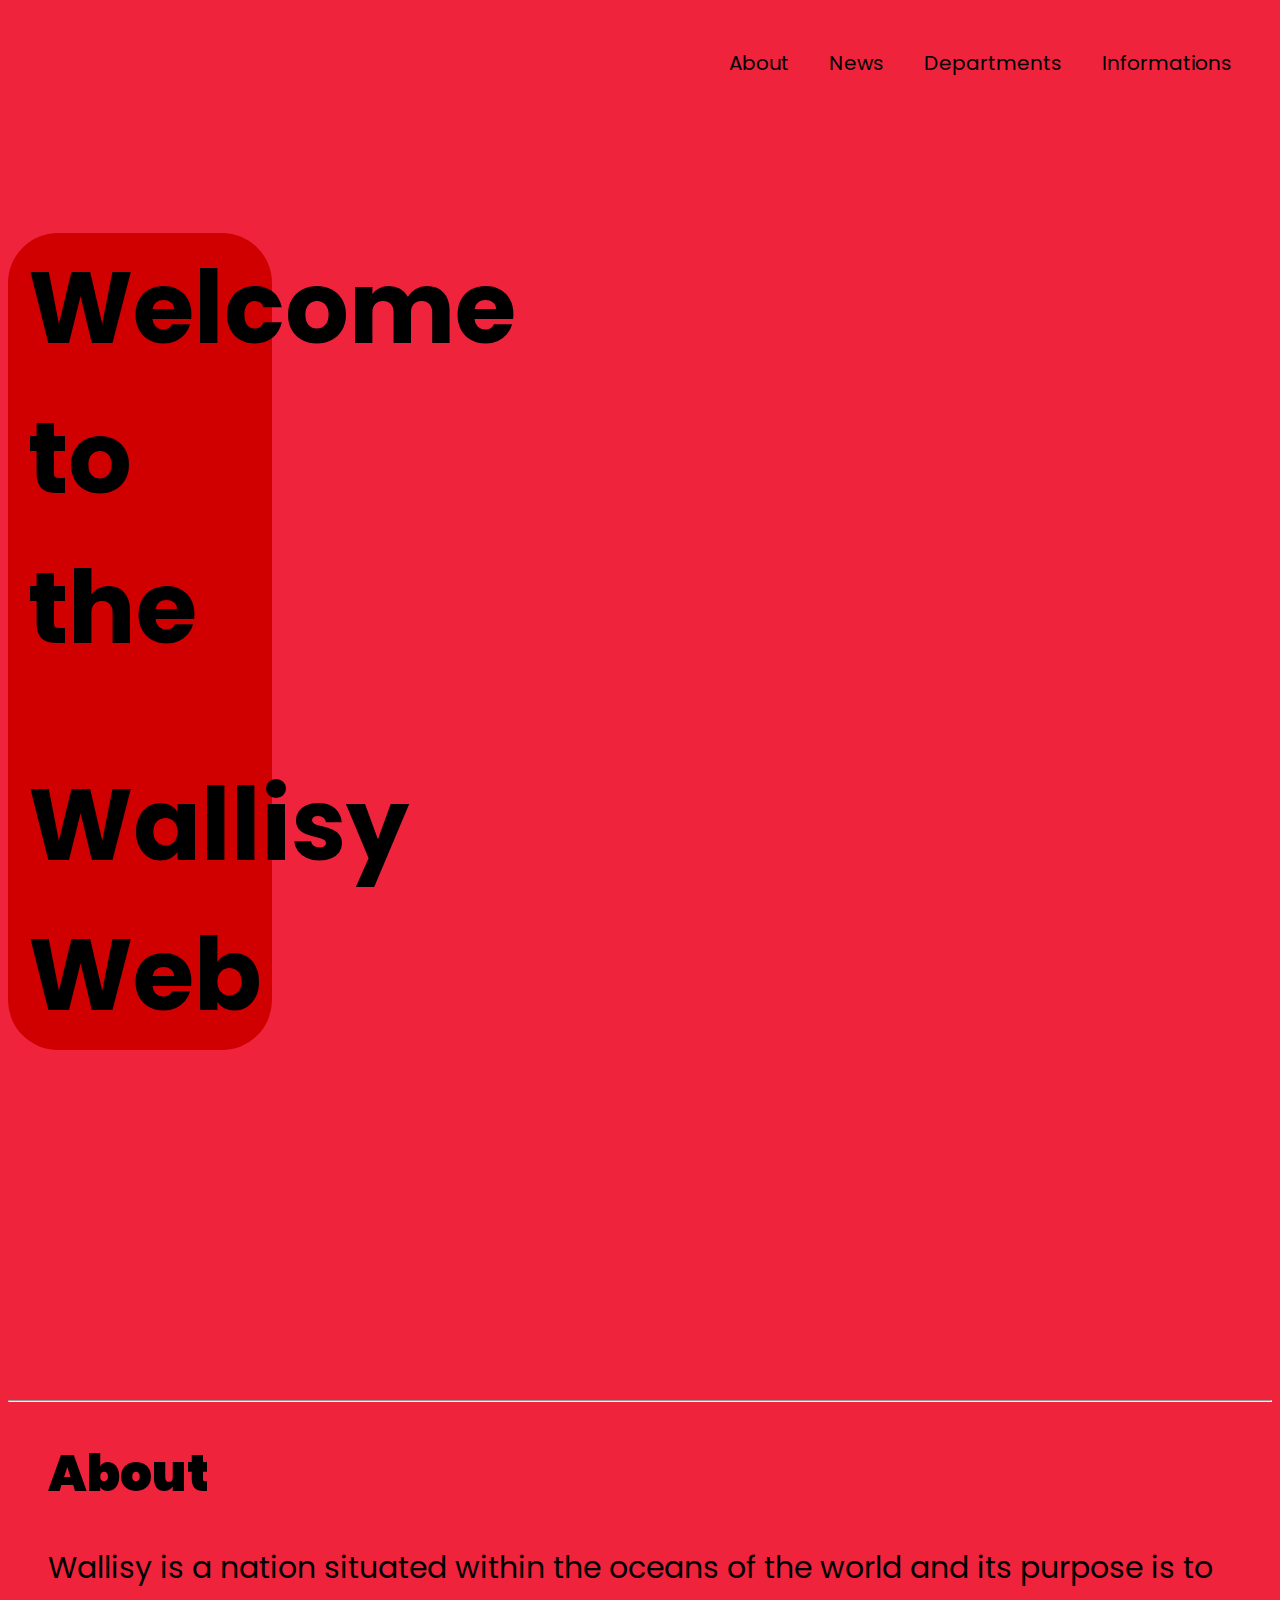
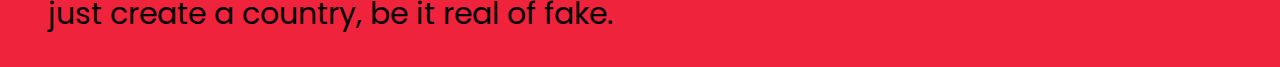
==== home.html @ 729b2ccc "Add files via upload" ====
<!DOCTYPE html>
<html lang="en">
<head>
    <meta charset="UTF-8">
    <meta name="viewport" content="width=device-width, initial-scale=1.0">
    <link rel="stylesheet" href="index-style.css">
    <title>Wallisy Web</title>
    
</head>
<body>
    <div class="topnav">
        <ul>
            <li><a onClick="document.getElementById('about').scrollIntoView();">About</a></li>
            <li><a href="">News</a></li>
            <li><a href="">Departments</a></li>
            <li><a href="">Informations</a></li>
        </ul>
    </div>
    <br>
    <div class="hero-wallisy">
        <h1>Welcome to the</h1>
        <h1>Wallisy Web</h1>
    </div>
    <hr>
    <div class="about" id="about">
        <ul>
            <h1><b>About</b></h1>
            <p style="font-size: 30px;">Wallisy is a nation situated within the oceans of 
            the world and its purpose is to just create a country, 
            be it real of fake.</p>
        </ul>
    </div>
</body>
</html>
---- index-style.css ----
@import url("https://fonts.googleapis.com/css2?family=Poppins:wght@300;400;500;600;700;800;900&display=swap");

body {
    background-color: #ef233c;
    font-family: "Poppins", sans-serif;
}

.topnav ul {
    background-color: transparent;
    list-style-type: none;
    overflow: hidden;
    margin-top: 5px;
}

.topnav ul li {
    font-size: 20px;
    padding-right: 40px;
    float: left;
}

.topnav ul li a {
    text-decoration: none;
    color: black;
    text-align: center;
}

.topnav ul li a:hover {
    text-decoration: none;
    color: rgb(183, 183, 183);
    text-align: center;
    transition: 0.3s;
}

.topnav {
    margin-top: 35px;
    color: black;
    overflow: hidden;
    float: right;
}

li {
    display: list-item;
    text-align: -webkit-match-parent;
    unicode-bidi: isolate;
}

div {
    display: block;
    unicode-bidi: isolate;
}

.hero-wallisy {
    margin-top: 200px;
    font-size: 50px;
    background-color: #d00000;
    margin-right: 1000px;
    border-radius: 50px;
    box-shadow: 20px black;
    box-sizing: border-box;
    margin-bottom: 350px;
}

.hero-wallisy h1 {
    margin-left: 20px;
}

.side-nav {
    background-color: #e5383b;
    float: right;
}

.about h1 {
    font-size: 50px;
}
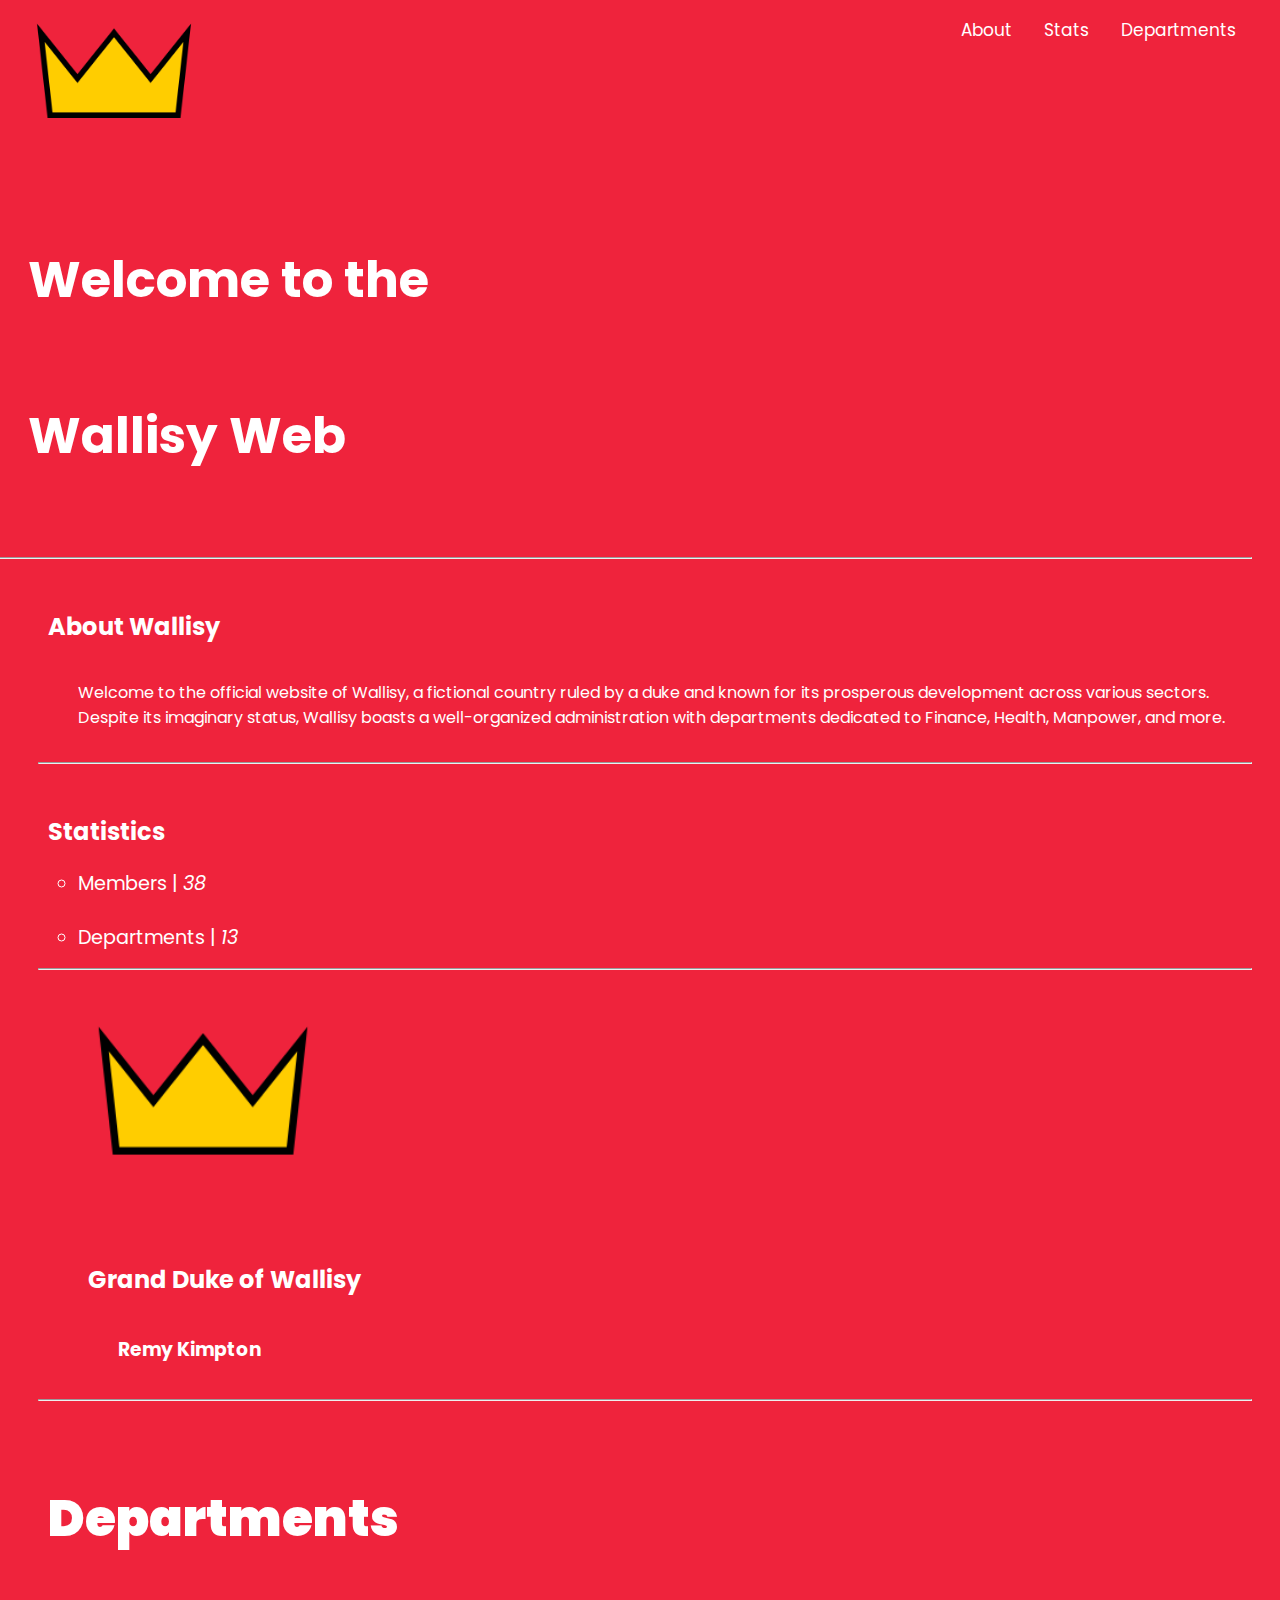
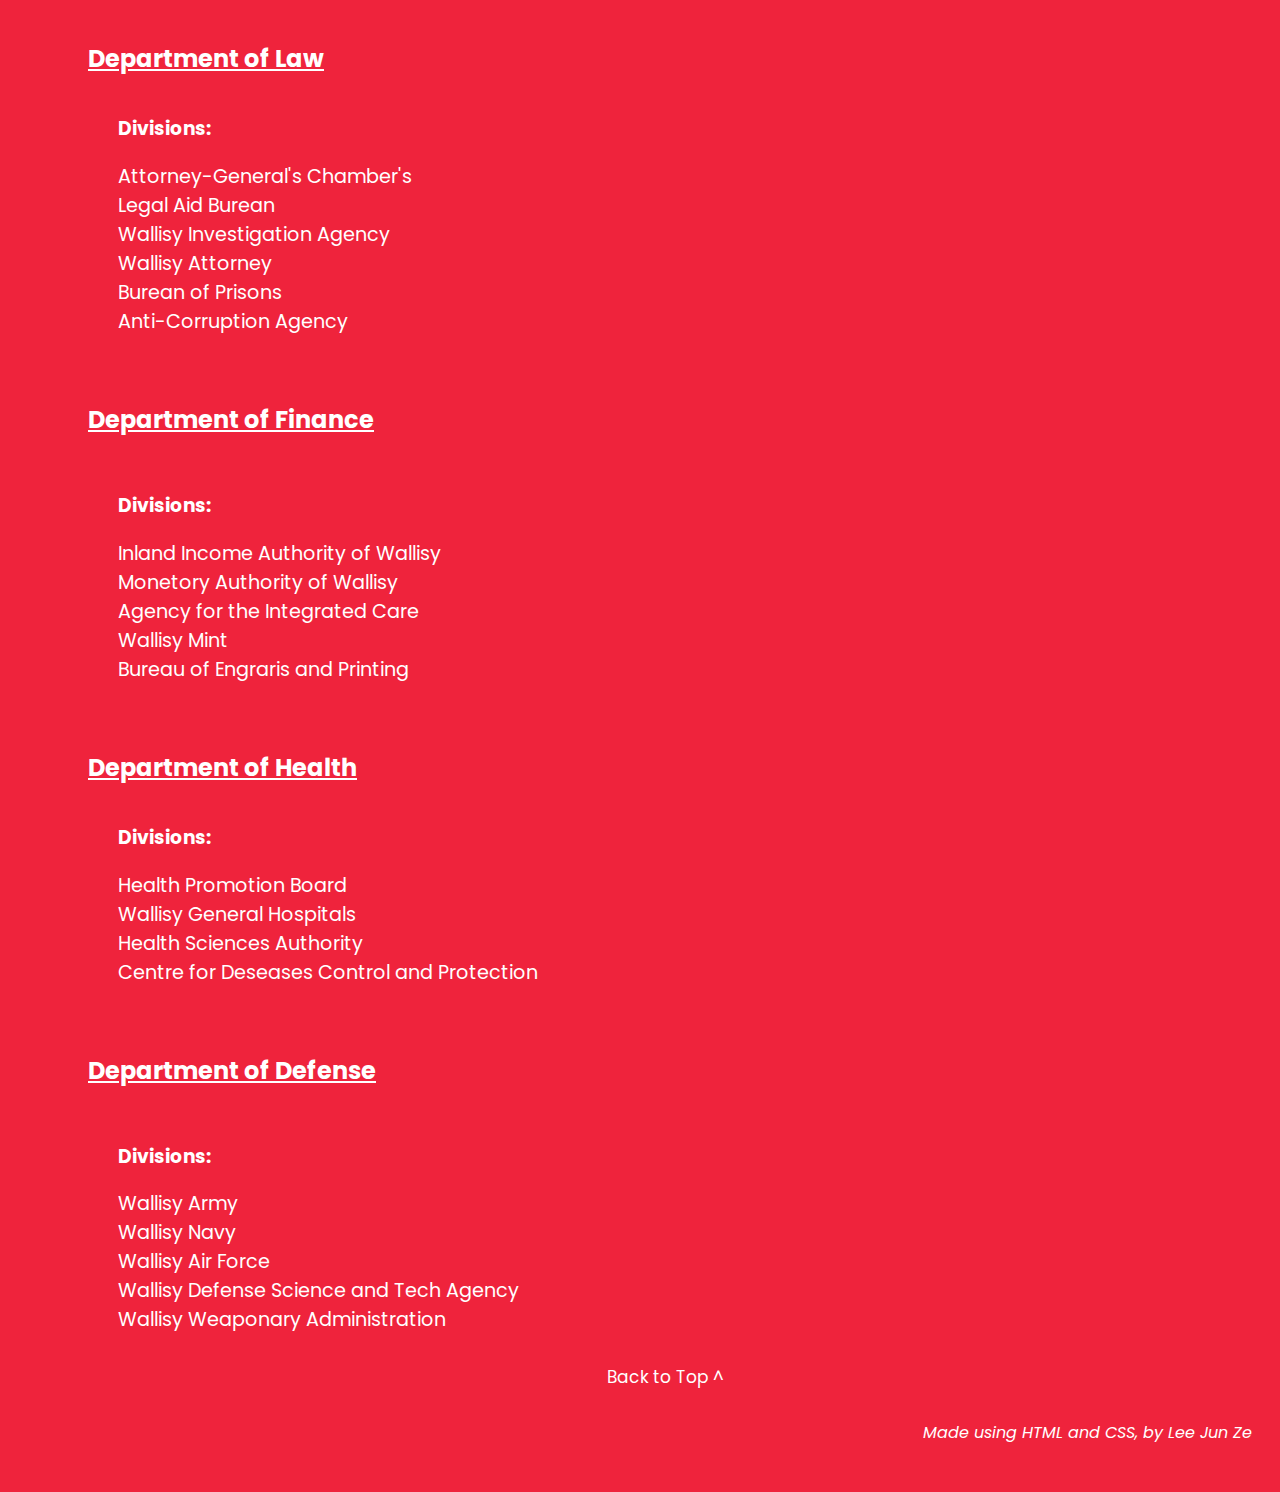
==== commit 03d17dca: "Add files via upload" ====
--- a/home.html
+++ b/home.html
@@ -3,32 +3,148 @@
 <head>
     <meta charset="UTF-8">
     <meta name="viewport" content="width=device-width, initial-scale=1.0">
-    <link rel="stylesheet" href="index-style.css">
-    <title>Wallisy Web</title>
-    
+    <link rel="stylesheet" href="style.css">
+    <link rel="stylesheet" href="creations.html">
+
+    <script src="https://code.jquery.com/jquery-3.3.1.slim.min.js" integrity="sha384-q8i/X+965DzO0rT7abK41JStQIAqVgRVzpbzo5smXKp4YfRvH+8abtTE1Pi6jizo" crossorigin="anonymous"></script>
+    <script src="https://cdn.jsdelivr.net/npm/popper.js@1.14.7/dist/umd/popper.min.js" integrity="sha384-UO2eT0CpHqdSJQ6hJty5KVphtPhzWj9WO1clHTMGa3JDZwrnQq4sF86dIHNDz0W1" crossorigin="anonymous"></script>
+    <script src="https://cdn.jsdelivr.net/npm/bootstrap@4.3.1/dist/js/bootstrap.min.js" integrity="sha384-JjSmVgyd0p3pXB1rRibZUAYoIIy6OrQ6VrjIEaFf/nJGzIxFDsf4x0xIM+B07jRM" crossorigin="anonymous"></script>
+    <script>
+         $(function () {
+             $('[data-toggle="popover"]').popover()
+         })
+    </script>
+    <script>
+         $(function () {
+            $('[data-toggle="tooltip"]').tooltip()
+        })
+    </script>
+
+    <title>Lee Jun Ze</title>
 </head>
 <body>
-    <div class="topnav">
+    <div class="title" id="title">
+        <div class="nav-parent">
+            <div class="topnav">
+                <ul>
+                    <li><a onClick="document.getElementById('about').scrollIntoView();">About</a></li>
+                    <li><a onClick="document.getElementById('stats').scrollIntoView();">Stats</a></li>
+                    <li><a onClick="document.getElementById('departments').scrollIntoView();">Departments</a></li>
+                </ul>
+            </div>
+        </div>
+
+        <br>
+
         <ul>
-            <li><a onClick="document.getElementById('about').scrollIntoView();">About</a></li>
-            <li><a href="">News</a></li>
-            <li><a href="">Departments</a></li>
-            <li><a href="">Informations</a></li>
+            <img src="simple_gold_crown.png" style="width: 20%; padding-left: 15px; padding-bottom: -2000px;" alt="">
+            <h1>Welcome to the</h1>
+            <h1>Wallisy Web</h1>
+        </ul>
+        <br>
+        <hr>
+    </div>
+
+    <!--About-->
+    <div class="about" id="about">
+        <h2>About Wallisy</h2>
+        <ul>
+            <p>Welcome to the official website of Wallisy, 
+                a fictional country ruled by a duke and known 
+                for its prosperous development across various sectors. 
+                Despite its imaginary status, Wallisy boasts a well-organized 
+                administration with departments dedicated to Finance, Health, Manpower, and more.
+            </p>
         </ul>
     </div>
-    <br>
-    <div class="hero-wallisy">
-        <h1>Welcome to the</h1>
-        <h1>Wallisy Web</h1>
-    </div>
     <hr>
-    <div class="about" id="about">
-        <ul>
-            <h1><b>About</b></h1>
-            <p style="font-size: 30px;">Wallisy is a nation situated within the oceans of 
-            the world and its purpose is to just create a country, 
-            be it real of fake.</p>
+
+    <!--Stats-->
+    <div class="stats" id="stats">
+        <h2>Statistics</h2>
+        <ul style="list-style-type:circle;">
+            <li>Members | <i>38</i></li>
+            <br>
+            <li>Departments | <i>13</i></li>
         </ul>
     </div>
+
+    <hr>
+    
+    </div>
+    <div class="departments" id="departments">
+        <ul>
+            <img src="simple_gold_crown.png" style="width: 20%; padding-left: 15px; padding-bottom: -200px;" alt="">
+            <div class="container">
+                <h2>Grand Duke of Wallisy</h2>
+                <ul>
+                    <h3>Remy Kimpton</h3>
+                </ul>
+            </div>
+        </ul>
+        <hr>
+        <h1><b>Departments</b></h1>
+        <div class="dept-column1">
+            <ul>
+                <h2><u>Department of Law</u></h2>
+                <ul>
+                    <h3>Divisions:</h3>
+                    <li>Attorney-General's Chamber's</li>
+                    <li>Legal Aid Burean</li>
+                    <li>Wallisy Investigation Agency</li>
+                    <li>Wallisy Attorney</li>
+                    <li>Burean of Prisons</li>
+                    <li>Anti-Corruption Agency</li>
+                </ul>
+            </ul>
+        </div>
+        <div class="dept-column2"></div>
+            <ul>
+                <h2><u>Department of Finance</u></h2>
+                <ul style="float: left; text-align: left;">
+                    <h3>Divisions:</h3>
+                    <li>Inland Income Authority of Wallisy</li>
+                    <li>Monetory Authority of Wallisy</li>
+                    <li>Agency for the Integrated Care</li>
+                    <li>Wallisy Mint</li>
+                    <li>Bureau of Engraris and Printing</li>
+                </ul>
+            </ul>
+        </div>
+        <div class="dept-column3">
+            <ul>
+                <h2><u>Department of Health</u></h2>
+                <ul>
+                    <h3>Divisions:</h3>
+                    <li>Health Promotion Board</li>
+                    <li>Wallisy General Hospitals</li>
+                    <li>Health Sciences Authority</li>
+                    <li>Centre for Deseases Control and Protection</li>
+                </ul>
+            </ul>
+        </div>
+        <div class="dept-column4">
+            <ul>
+                <h2><u>Department of Defense</u></h2>
+                <ul style="float: left; text-align: left;">
+                    <h3>Divisions:</h3>
+                    <li>Wallisy Army</li>
+                    <li>Wallisy Navy</li>
+                    <li>Wallisy Air Force</li>
+                    <li>Wallisy Defense Science and Tech Agency</li>
+                    <li>Wallisy Weaponary Administration</li>
+                </ul>
+            </ul>
+        </div>
+    </div>
+    </div>
+    <ul class="back-to-top">
+        <li><a onClick="document.getElementById('title').scrollIntoView();">Back to Top ^</a></li>
+    </ul>
+
+    <div class="footer">
+        <p><i>Made using HTML and CSS, by Lee Jun Ze</i></p>
+    </div>
+
 </body>
 </html>--- a/style.css
+++ b/style.css
@@ -0,0 +1,204 @@
+@import url("https://fonts.googleapis.com/css2?family=Poppins:wght@300;400;500;600;700;800;900&display=swap");
+
+* {
+    font-family: "Poppins", sans-serif;
+    box-sizing: border-box;
+    color: white;
+}
+
+html {
+	scroll-behavior: smooth;
+}
+
+body {
+    /* overflow: hidden; */
+    padding-left: 30px;
+    padding-right: 20px;
+    background-color: #ef233c;
+}
+
+h1 {
+    text-align: left;
+    color: white;
+    font-size: 50px;
+    margin-left: 10px;
+    margin-top: 80px;
+}
+
+.title {
+    margin: auto;
+    margin-left: -60px;
+    margin-right: 0px;
+    margin-top: -55px;
+    outline: 10px;
+    outline-color: black;
+}
+
+h2 {
+    text-align: left;
+    color: white;
+    margin-left: 10px;
+    margin-top: 50px;
+    margin-bottom: 20px;
+}
+
+.container_dsa {
+    padding: 2px 16px;
+    text-align: center;
+    background-color: none;
+}
+
+.container_category {
+    padding: 2px 16px;
+    text-align: center;
+    background-color: none;
+}
+
+ul {
+    list-style-type: none;
+    overflow: hidden;
+    top: 0;
+    margin-top: 15px;
+}
+
+hr {
+    color: #161925;
+}
+
+.topnav ul li {
+    float: left;
+}
+
+li {
+    margin-bottom: 0px;
+  }
+
+li a {
+display: block;
+color: white;
+text-align: center;
+padding: 14px 16px;
+text-decoration: none;
+}
+
+li, h4 {
+    font-size: larger;
+}
+
+.experience, .competitions {
+    background-color: none;
+}
+
+.footer {
+    background-color: none;
+    text-align: end;
+    margin-bottom: 0px;
+    margin-top: 0px;
+}
+
+a {
+    border-radius: 0px;
+    border-color: #8ea8c3;
+    text-align: center;
+    float: right;
+}
+
+.topnav {
+    margin-top: 35px;
+    color: white;
+    overflow: hidden;
+    float: right;
+}
+  
+
+.topnav a {
+    float: right;
+    color: white;
+    text-align: center;
+    padding: 14px 16px;
+    text-decoration: none;
+    font-size: 17px;
+}
+
+.topnav a:hover {
+    color: #949494;
+    cursor: pointer;
+    transition: 0.5s;
+}
+
+.topnav a.active {
+    background-color: #04AA6D;
+    color: white;
+}
+
+.photography-bar-black, .html-bar-black, .python-bar-black, .ppt-bar-black {
+    color: white;
+    background-color: black;
+    text-align: center;
+}
+
+.photography-bar-white, .html-bar-white, .python-bar-white, .ppt-bar-white {
+    color: white;
+    background-color: white;
+}
+
+.scratch-card {
+    background-color: #778da9;
+    float: left;
+    border-radius: 10px;
+    padding: 10px;
+    text-align: left;
+    margin-left: 20px;
+}
+
+.scratch-card a {
+    text-decoration: none;
+    background-color: #353f4f;
+    padding: 10px;
+    border-radius: 10px;
+}
+
+.scratch-card a:hover {
+    text-decoration: none;
+    background-color: #4f5d75;
+    padding: 10px;
+    border-radius: 10px;
+}
+
+.home-nav {
+    float: left;
+}
+
+.back-to-top a {
+    float: none;
+    color: white;
+    text-align: center;
+    padding: 14px 16px;
+    text-decoration: none;
+    font-size: 17px;
+}
+
+.back-to-top a:hover, .back-to-top-GUI a:hover {
+    color: #949494;
+    cursor: pointer;
+    transition: 0.5s;
+}
+
+.back-to-top-GUI {
+    background-color: #353f4f;
+    border-radius: 10px;
+    position: fixed;
+    float: right;
+    text-align: center;
+    padding-bottom: 20px;
+    box-shadow: black, 10px;
+    margin-bottom: 10px;
+    border-bottom: 100px;
+}
+
+.back-to-top-GUI a {
+    padding: 10px;
+    float: right;
+    padding-bottom: 20px;
+    text-align: left;
+}
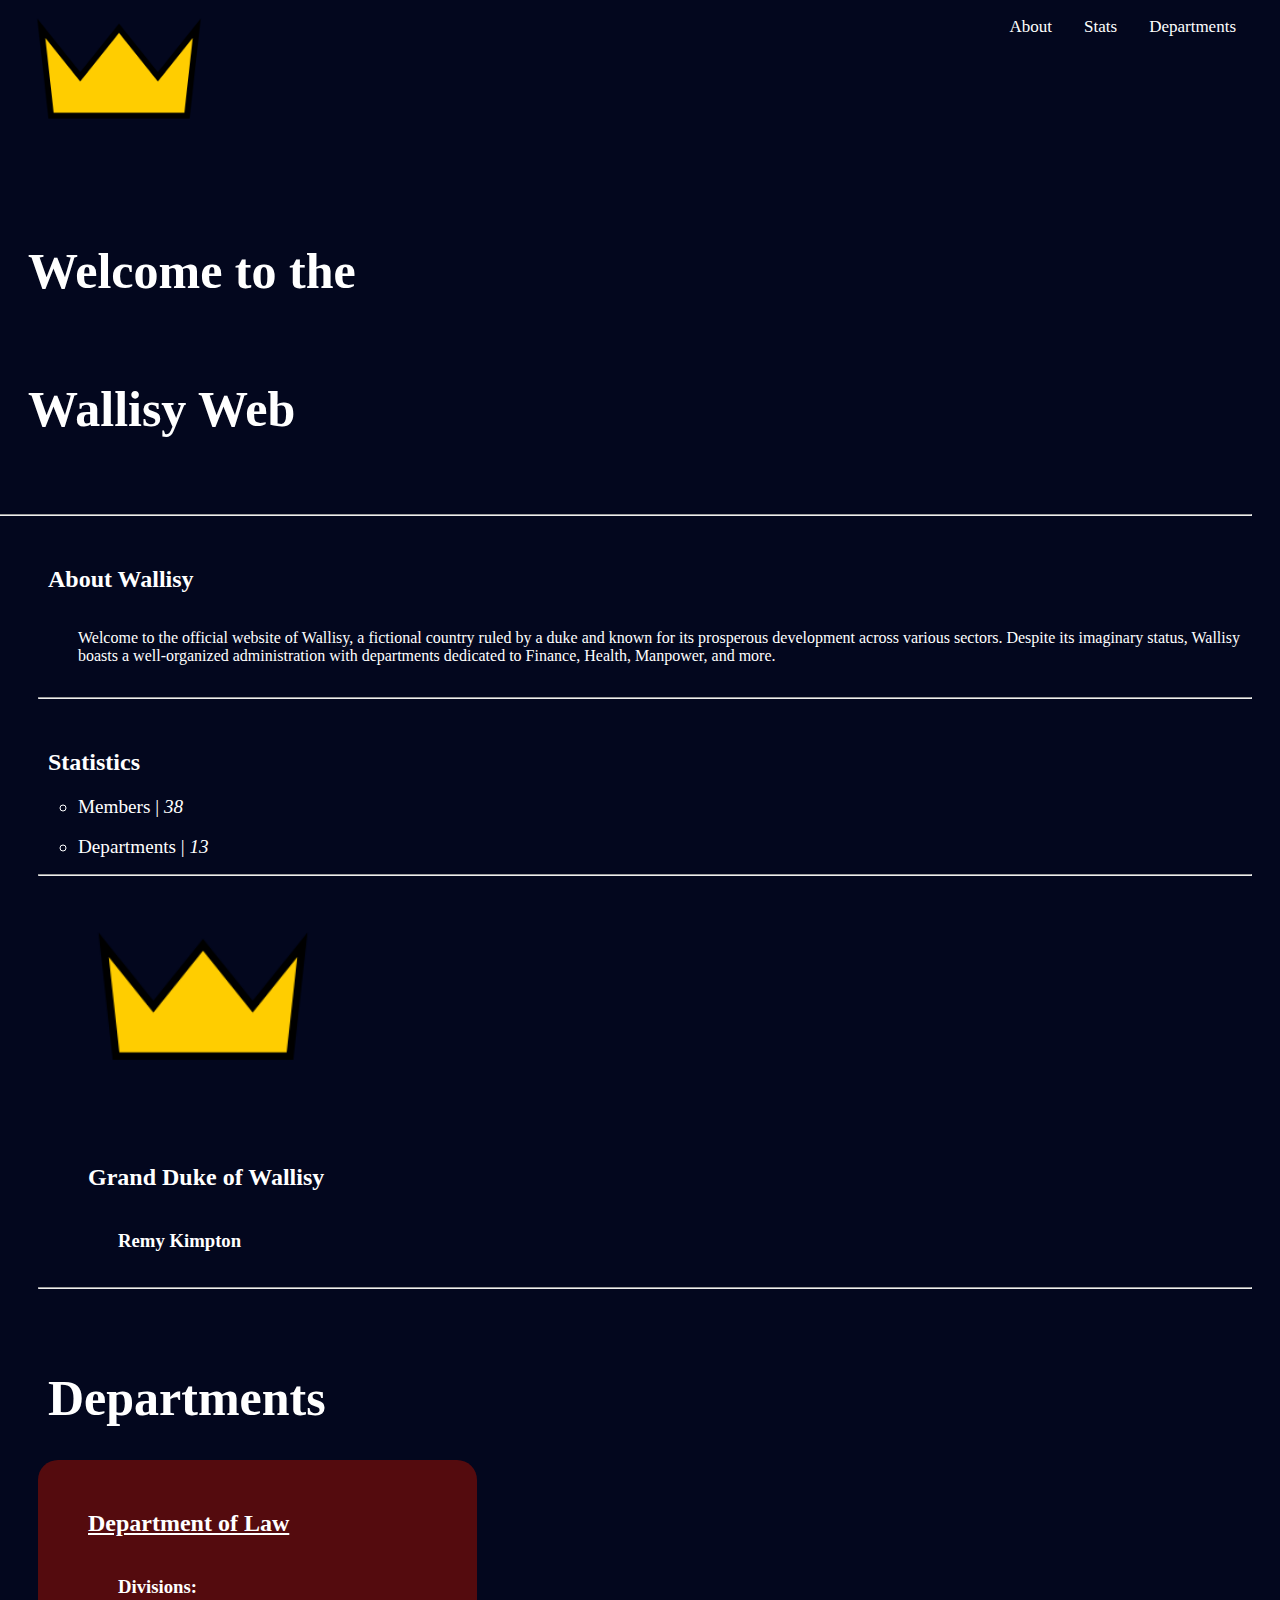
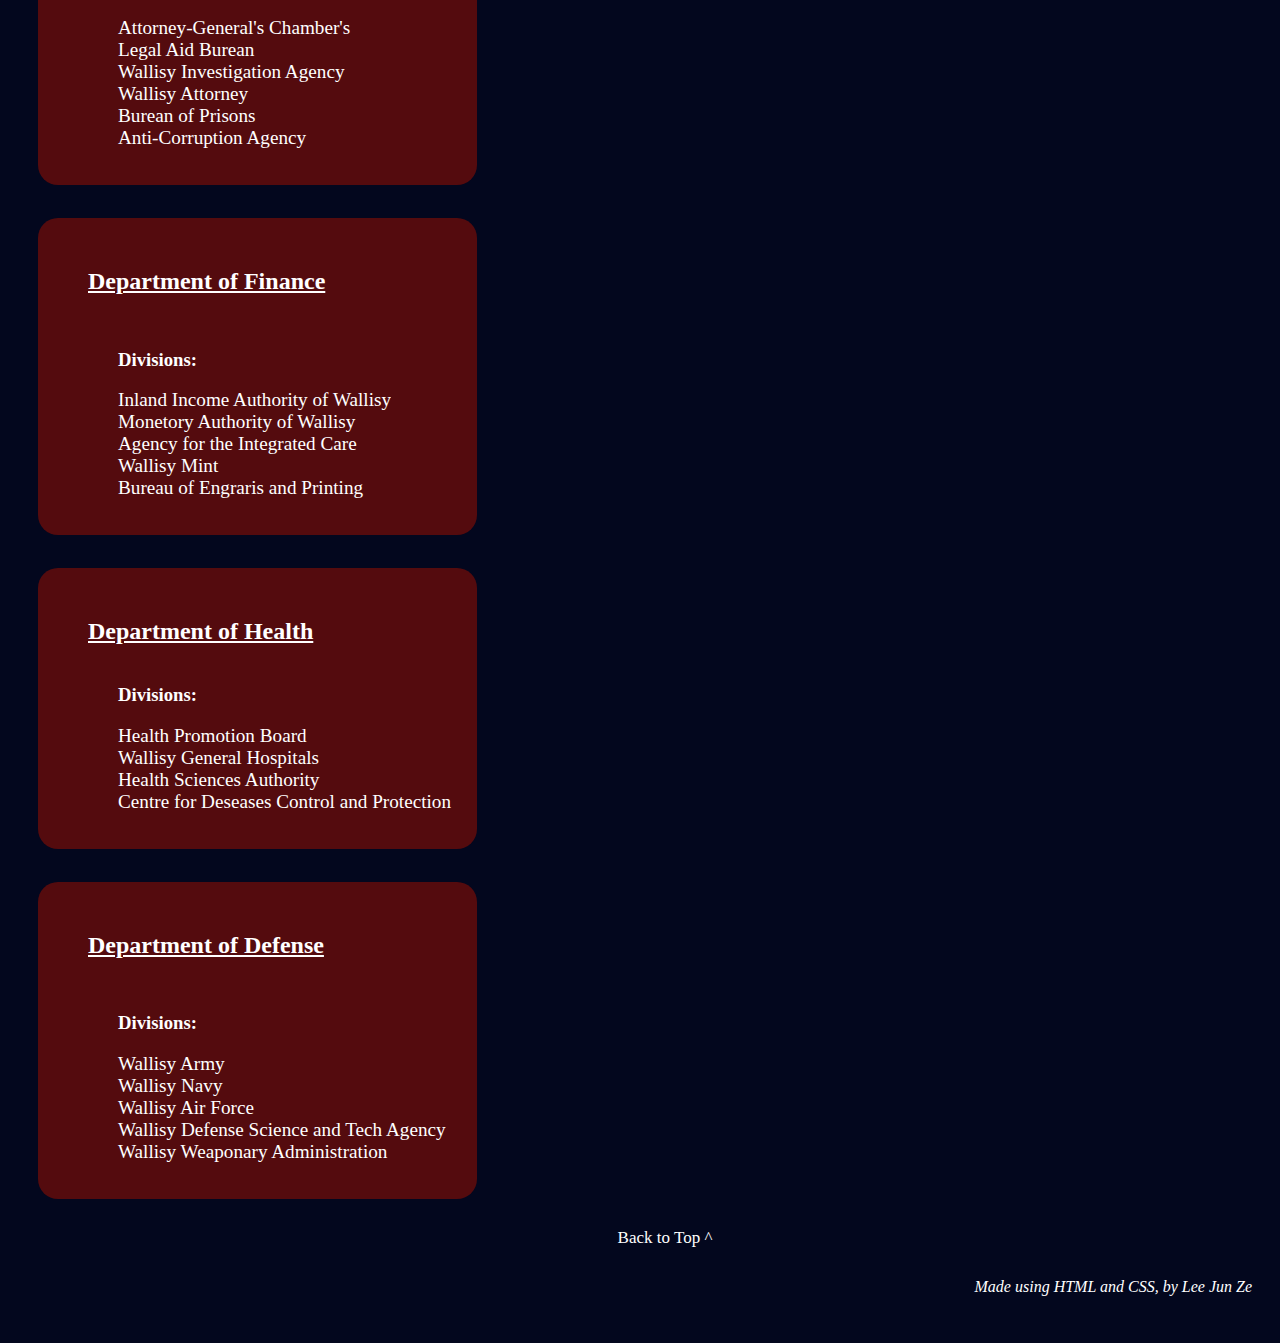
==== commit 4635306f: "Add files via upload" ====
--- a/home.html
+++ b/home.html
@@ -98,7 +98,8 @@
                 </ul>
             </ul>
         </div>
-        <div class="dept-column2"></div>
+        <br>
+        <div class="dept-column2">
             <ul>
                 <h2><u>Department of Finance</u></h2>
                 <ul style="float: left; text-align: left;">
@@ -111,6 +112,7 @@
                 </ul>
             </ul>
         </div>
+        <br>
         <div class="dept-column3">
             <ul>
                 <h2><u>Department of Health</u></h2>
@@ -123,6 +125,7 @@
                 </ul>
             </ul>
         </div>
+        <br>
         <div class="dept-column4">
             <ul>
                 <h2><u>Department of Defense</u></h2>
--- a/style.css
+++ b/style.css
@@ -1,7 +1,7 @@
 @import url("https://fonts.googleapis.com/css2?family=Poppins:wght@300;400;500;600;700;800;900&display=swap");
 
 * {
-    font-family: "Poppins", sans-serif;
+    font-family: Georgia, 'Times New Roman', Times, serif;
     box-sizing: border-box;
     color: white;
 }
@@ -14,7 +14,7 @@
     /* overflow: hidden; */
     padding-left: 30px;
     padding-right: 20px;
-    background-color: #ef233c;
+    background-color: #03071e;
 }
 
 h1 {
@@ -202,3 +202,10 @@
     padding-bottom: 20px;
     text-align: left;
 }
+
+.dept-column1, .dept-column2, .dept-column3, .dept-column4 {
+    background-color: #540b0e;
+    margin-right: 775px;
+    padding-bottom: 20px;
+    border-radius: 20px;
+}
